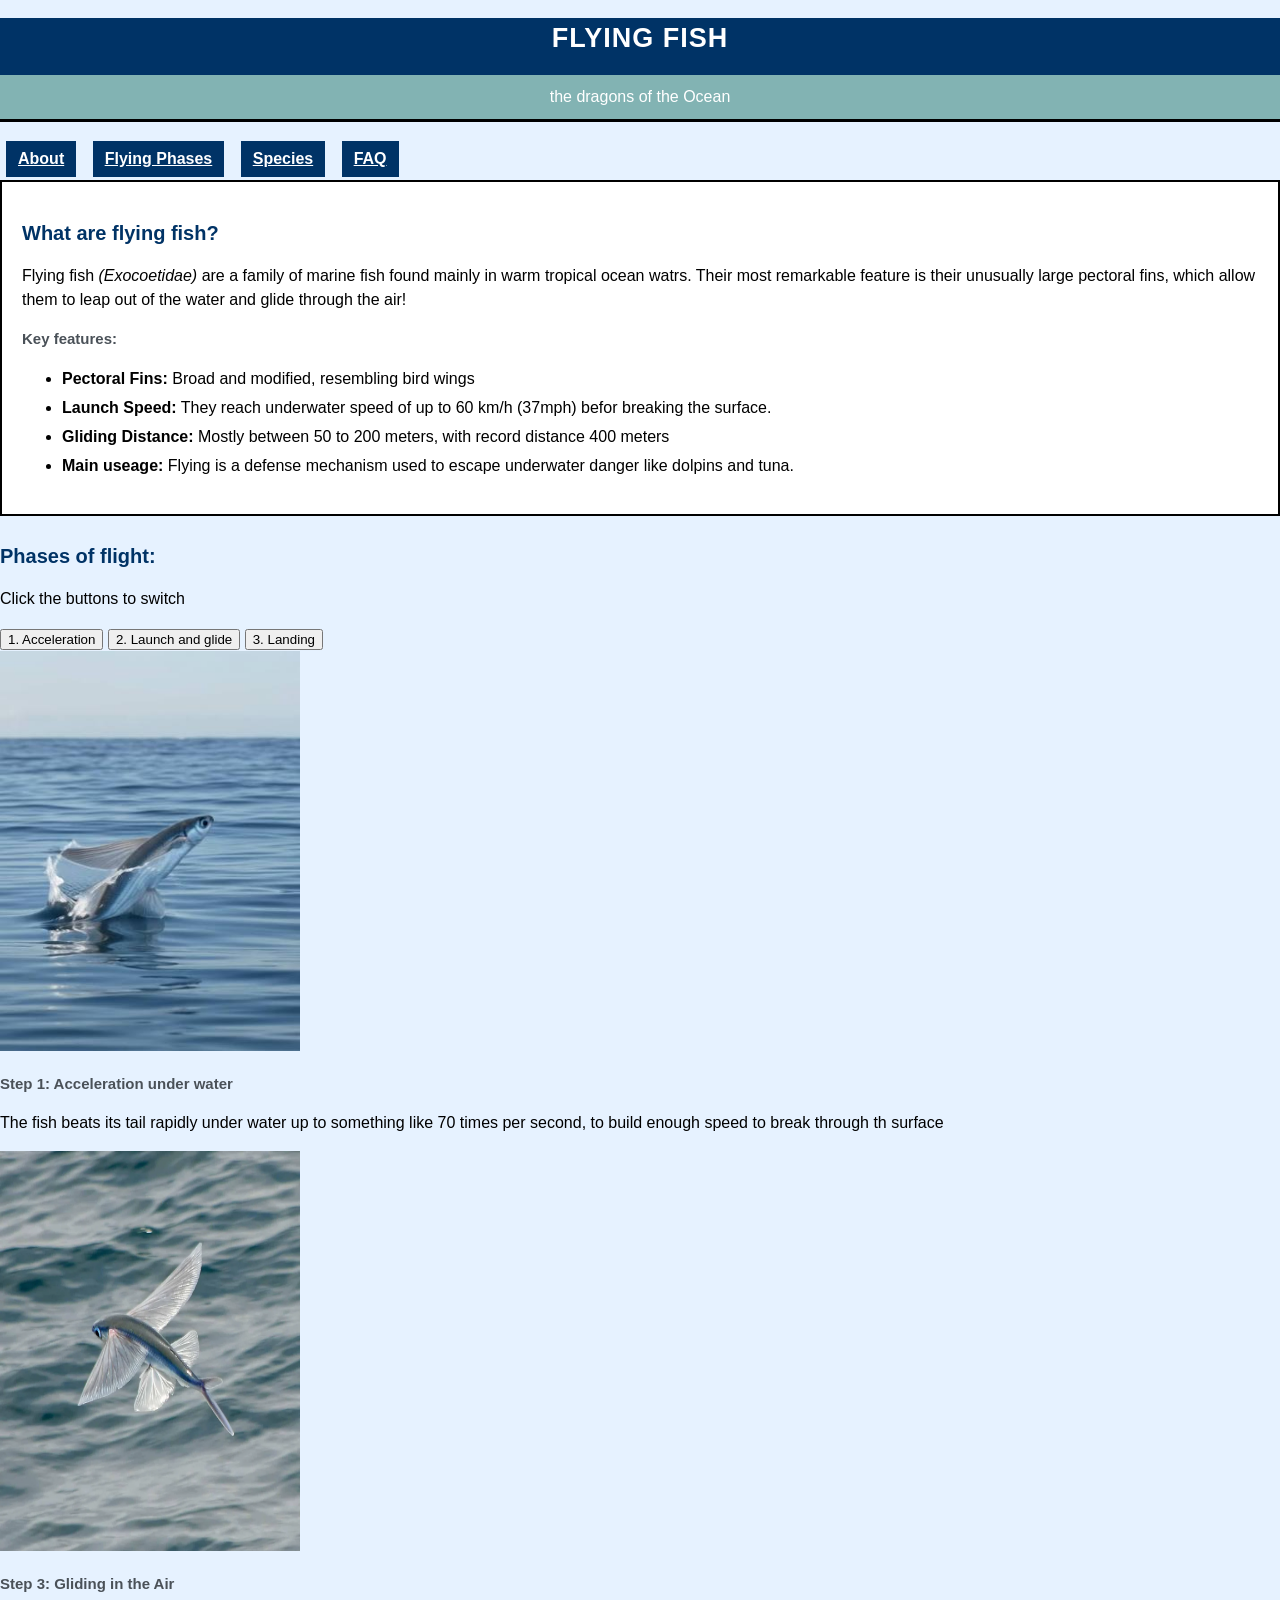
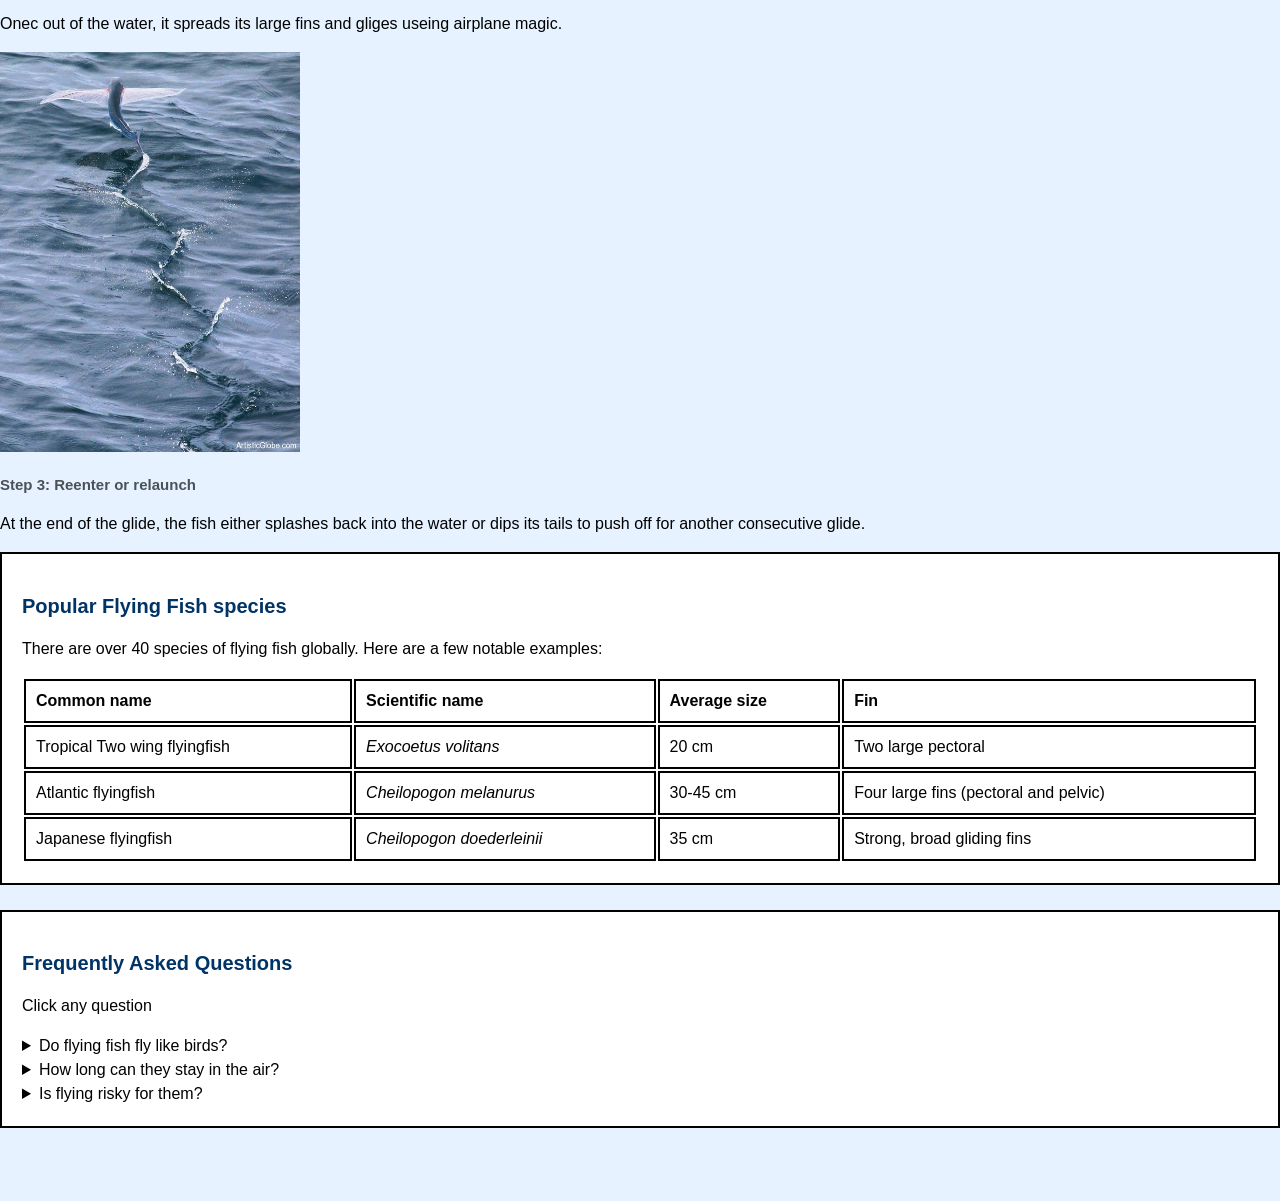
==== index.html @ e3d30a11 "js" ====
<!DOCTYPE html>
<html lang="en">
<head>
    <meta charset="UTF-8">
    <meta name="viewport" content="width=device-width, initial-scale=1.0">
    <title>Flying Fish</title>
    <link rel="stylesheet" href="style.css">
</head>
<body>
    <header>
        <h1>Flying Fish</h1>
        <p>the dragons of the Ocean</p>
    </header>

    <nav>
        <a href="#about">About</a>
        <a href="#phases">Flying Phases</a>
        <a href="#species">Species</a>
        <a href="#faq">FAQ</a>
    </nav>
    
    <section id="about">
        <h2>What are flying fish?</h2>
        <p>Flying fish <em>(Exocoetidae)</em> are a family of marine fish found mainly in warm tropical ocean watrs. Their most remarkable feature is their unusually large pectoral fins, which allow them to leap out of the water and glide through the air!</p>
        <h3>Key features:</h3>
        <ul>
            <li><strong>Pectoral Fins:</strong> Broad and modified, resembling bird wings</li>
            <li><strong>Launch Speed:</strong> They reach underwater speed of up to 60 km/h (37mph) befor breaking the surface.</li>
            <li><strong>Gliding Distance:</strong> Mostly between 50 to 200 meters, with record distance 400 meters</li>
            <li><strong>Main useage:</strong> Flying is a defense mechanism used to escape underwater danger like dolpins and tuna.</li>
        </ul>
    </section>

    <section">
        <h2>Phases of flight:</h2>
        <p>Click the buttons to switch</p>



        <div class="Phase-buttons">
            <button onclick="showPhase(1)">1. Acceleration</button>
            <button onclick="showPhase(2)">2. Launch and glide</button>
            <button onclick="showPhase(3)">3. Landing</button>
        </div>


        <div id="content1" class="phase-content" >
            <img src="imagesflyingfish.1.jpg" alt="speeding">
            <h3>Step 1: Acceleration under water</h3>
            <p>The fish beats its tail rapidly under water up to something like 70 times per second, to build enough speed to break through th surface</p>
        </div>

        <div id="content2" class="phase-content" >
            <img src="theflyingfish.2.webp" alt="launch">
            <h3>Step 3: Gliding in the Air</h3>
            <p>Onec out of the water, it  spreads its large fins and gliges useing airplane magic.</p>
        </div>

        <div id="content3" class="phase-content" >
            <img src="flyingfish.3.jpg" alt="landing">
            <h3>Step 3: Reenter or relaunch</h3>
            <p>At the end of the glide, the fish either splashes back into the water or dips its tails to push off for another consecutive glide.</p>
        </div>

    </section>

    <section id="species">
        <h2>Popular Flying Fish species</h2>
        <p>There are over 40 species of flying fish globally. Here are a few notable examples:</p>

        <table class="species-table">
            <thead>
                <tr>
                    <th>Common name</th>
                    <th>Scientific name</th>
                    <th>Average size</th>
                    <th>Fin</th>
                </tr>
            </thead>
            <tbody>
                <tr>
                    <td>Tropical Two wing flyingfish</td>
                    <td><em>Exocoetus volitans</em></td>
                    <td>20 cm</td>
                    <td>Two large pectoral</td>
                </tr>
                <tr>
                    <td>Atlantic flyingfish</td>
                    <td><em>Cheilopogon melanurus</em></td>
                    <td>30-45 cm</td>
                    <td>Four large fins (pectoral and pelvic)</td>
                </tr>
                <tr>
                    <td>Japanese flyingfish</td>
                    <td><em>Cheilopogon doederleinii</em></td>
                    <td>35 cm</td>
                    <td>Strong, broad gliding fins</td>
                </tr>
            </tbody>
        </table>
    </section>

    <section id="faq">
        <h2>Frequently Asked Questions</h2>
        <p>Click any question</p>

        <details>
            <summary>Do flying fish fly like birds?</summary>
            <p>No, they do not flap their fins like birds. Instead, tehy glide similary to sailplanes or gliders, using wind.</p>
        </details>
        <details>
            <summary>How long can they stay in the air?</summary>
            <p>Most glides last arond 10 to 20 seconds, but the longest documented glige recorded lasted over 45 seconds!</p>
        </details>
        <details>
            <summary>Is flying risky for them?</summary>
            <p>While glideing helps them escape dangerus fish below, they can become food to seabirds from above.</p>
        </details>

        
    </section>
    <br>
    <br>



    
</body>
</html>
---- style.css ----
body {
    font-family: Arial, sans-serif;
    margin: 0;
    background-color: #e6f2ff;
    color: #000000;
    line-height: 1.5;

}

header {
    background-color: #003366;
    color: white;
    text-align: center;
    padding: 4px solid #000;

}

header h1 {
    font-size: 27px;
    margin-bottom: 5px;
    text-transform: uppercase;
    letter-spacing: 1px;
}

header p {
    background-color: rgb(130, 179, 179);
    text-align: center;
    padding: 10px;
    border-bottom: 3px solid #000;
    position: sticky;
    top: 0;
    z-index: 100;

}

nav a {
    color: #fff;
    padding: 6px 12px;
    margin: 3px 6px;
    font-weight: bold;
    display: inline-block;
    background-color: #003366;

}

nav a:hover{
    background-color: white;
    color: #003366;
}

main {
    max-width: 780px;
    margin: 24px auto;
    padding: 0 15px;
}

section {
    background-color: #fff;
    border: 2px solid #000;
    margin-bottom: 25px;
    padding: 20px;
}



img {
    width: 300px;
    height: 400px;
}

h2 {
    color: #003366;
    border-bottom: 6px;
    margin-bottom: 15px;
    font-size: 20px;

}
h3 {
    color: #4a5158;
    margin: 15px 0 8px 0;
    font-size: 15px;
}

li {
    margin-bottom: 5px;

}


.species-table  {
    width: 100%;
    margin-top: 10px;

}

.species-table th, .species-table td {
    border: 2px solid #000;
    padding: 8px 10px;
    text-align: left;
}


.P
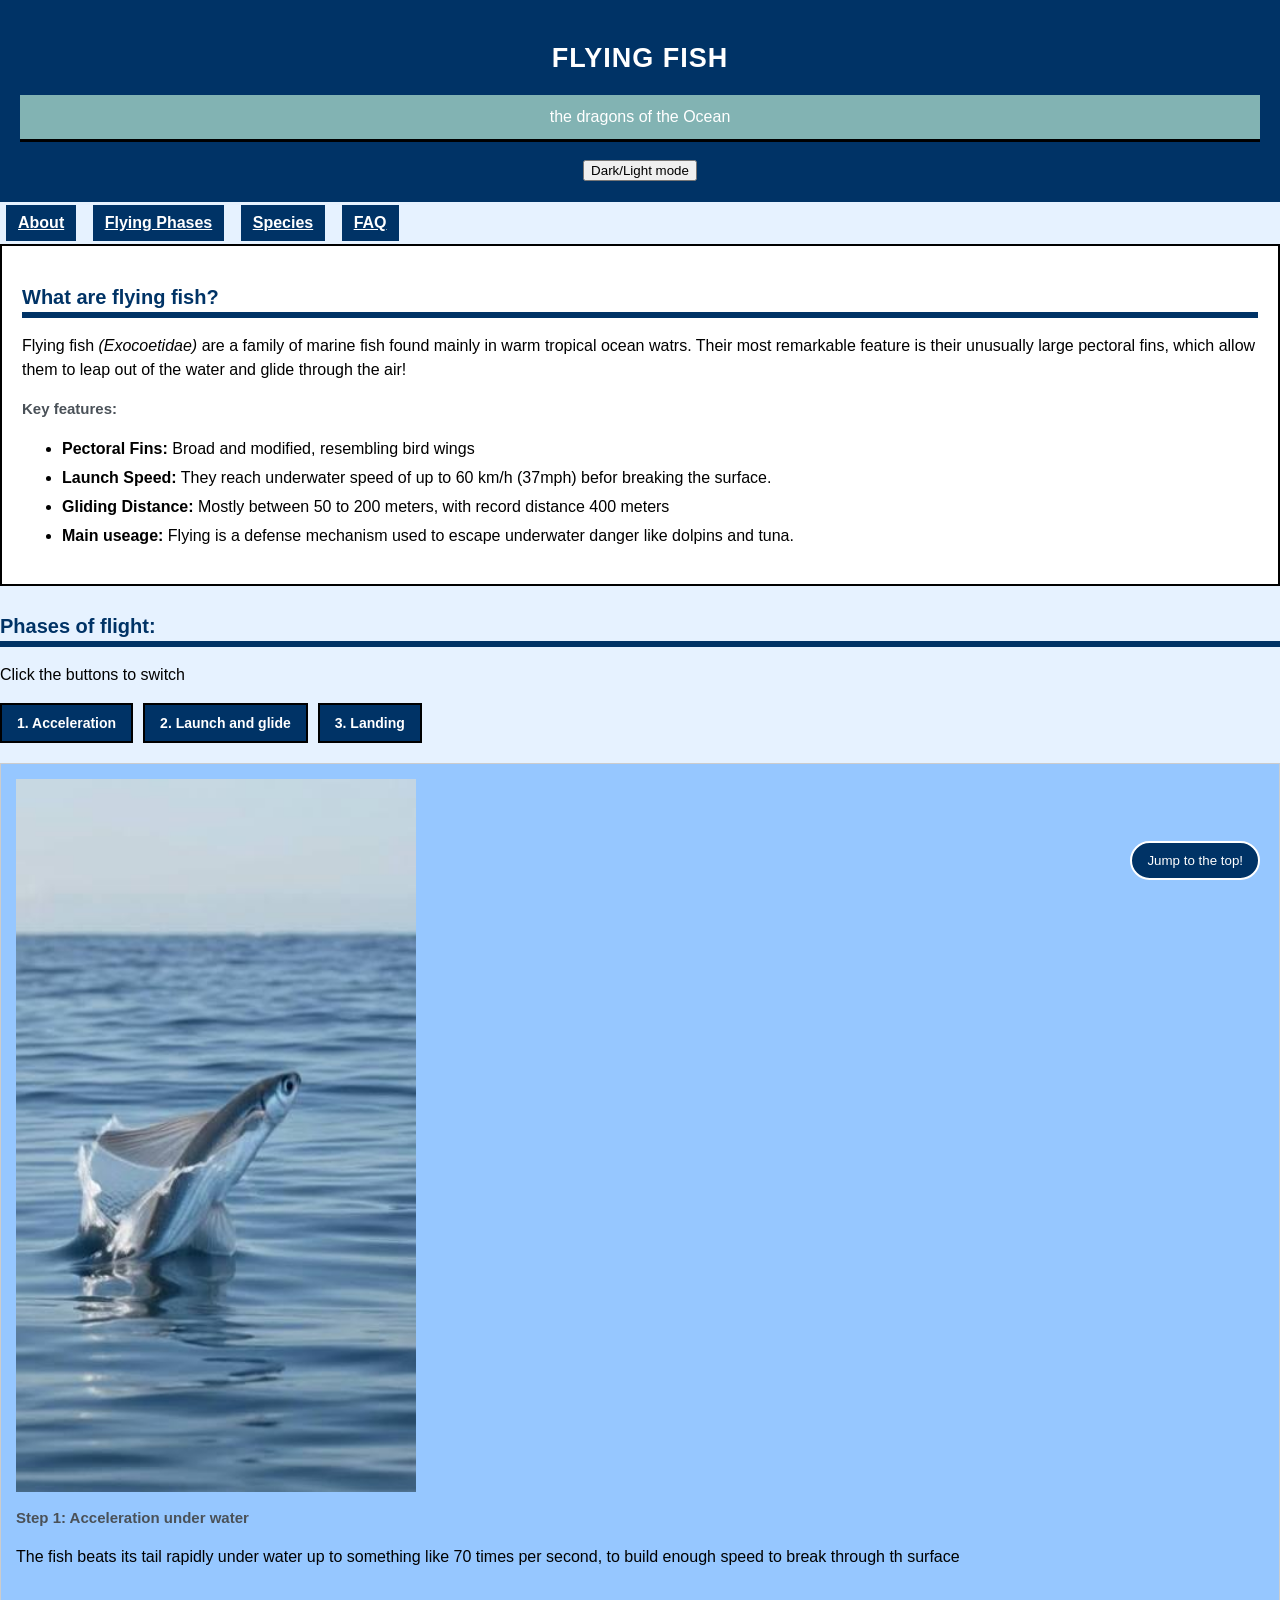
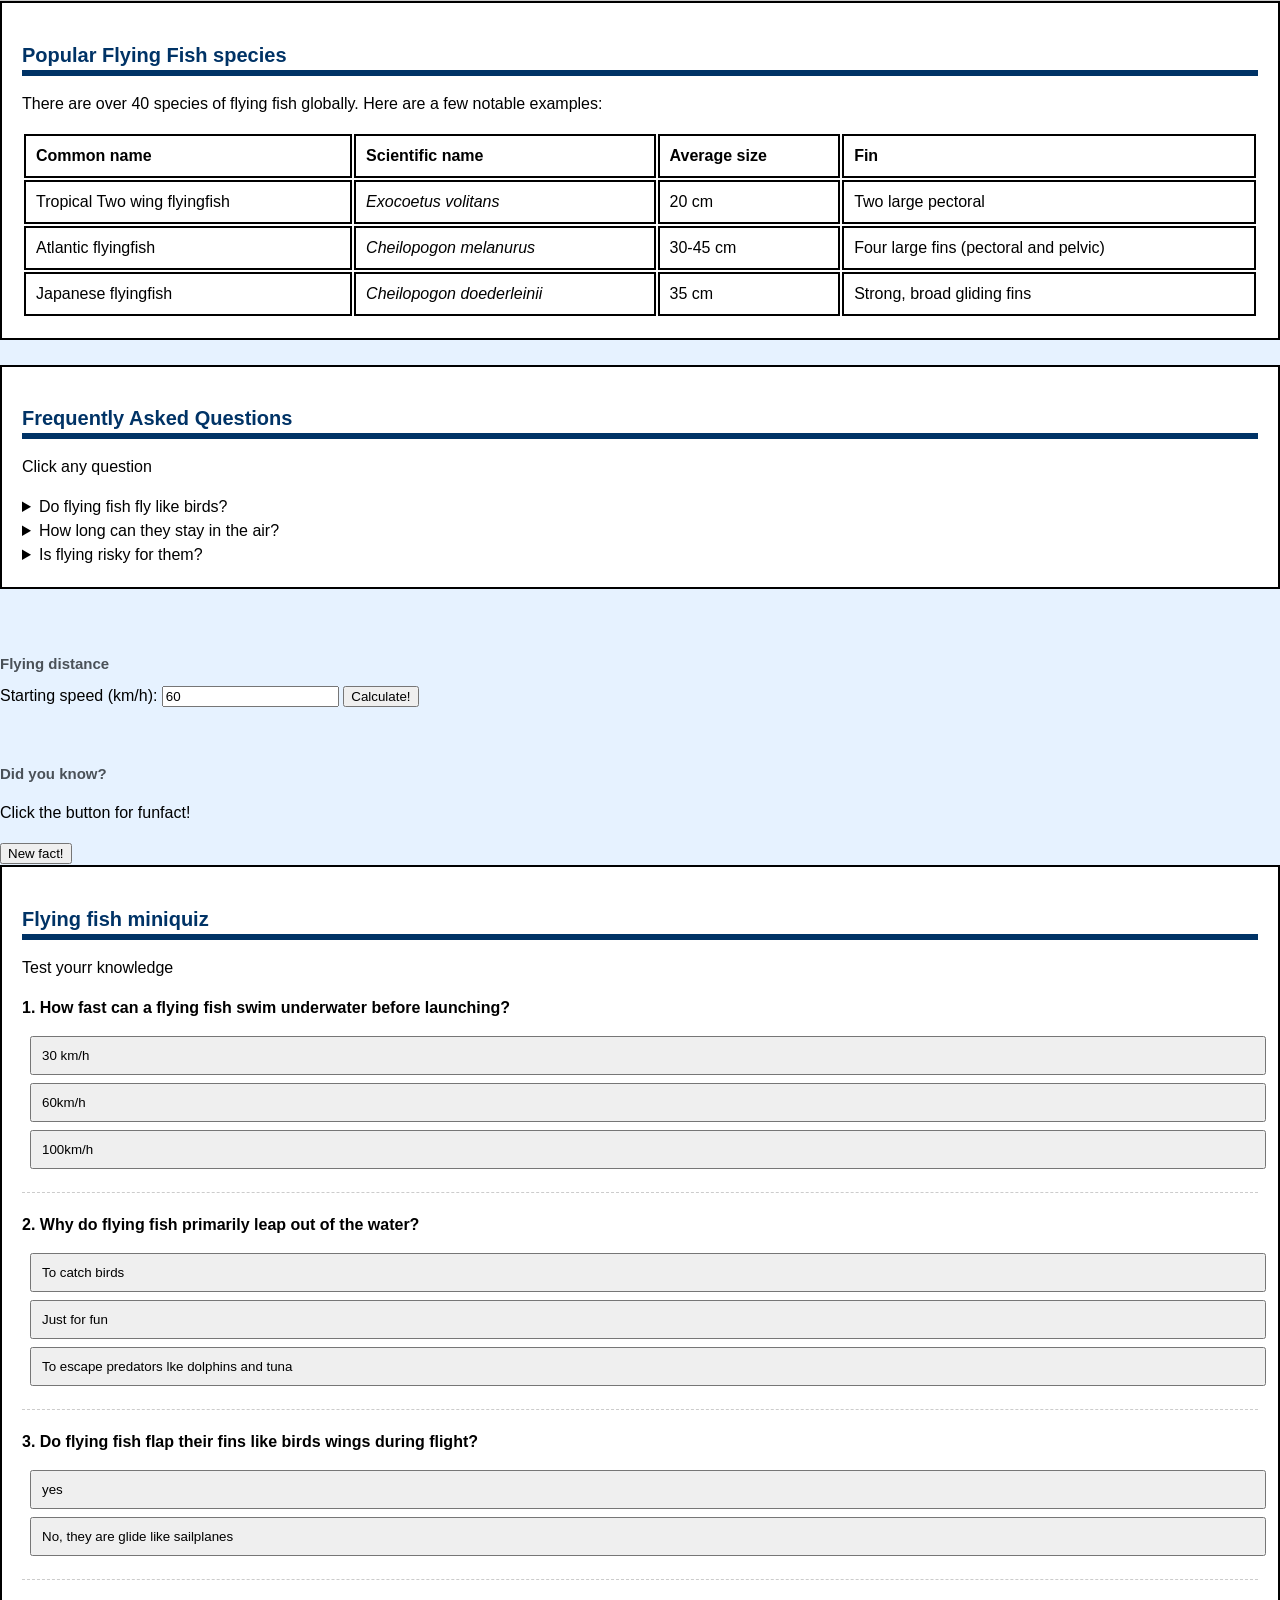
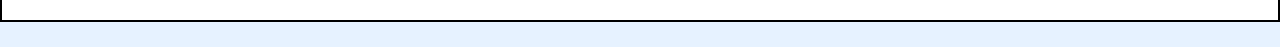
==== commit b5d59f36: "tryin to make the quiz working" ====
--- a/index.html
+++ b/index.html
@@ -10,6 +10,8 @@
     <header>
         <h1>Flying Fish</h1>
         <p>the dragons of the Ocean</p>
+
+        <button id="theme-toggle" onclick="toggleTheme()">Dark/Light mode</button>
     </header>
 
     <nav>
@@ -52,7 +54,7 @@
 
         <div id="content2" class="phase-content" >
             <img src="theflyingfish.2.webp" alt="launch">
-            <h3>Step 3: Gliding in the Air</h3>
+            <h3>Step 2: Gliding in the Air</h3>
             <p>Onec out of the water, it  spreads its large fins and gliges useing airplane magic.</p>
         </div>
 
@@ -120,10 +122,64 @@
         
     </section>
     <br>
-    <br>
+
+    <div class="calculator">
+        <h3>Flying distance</h3>
+        <label>Starting speed (km/h): </label>
+        <input type="number" id="speedInput" value="60">
+        <button onclick="calculateGlide()">Calculate!</button>
+        <p id="calcResult"></p>
+    </div>
 
 
 
+    <br>
+
+    <div class="fact-box">
+        <h3>Did you know?</h3>
+
+        <p id="factDisplay">Click the button for funfact!</p>
+        <button onclick="getRandomFact()">New fact!</button>
+
+    </div>
+
+
+
+    <section id="quiz">
+        <h2>Flying fish miniquiz</h2>
+        <p>Test yourr knowledge</p>
+        
+        <div id="quiz-container">
+            <div class="question-block">
+                <p><strong>1. How fast can a flying fish swim underwater before launching?</strong></p>
+                <button class="quiz-btn"  onclick="checkAnswer(this, false)">30 km/h</button>
+                <button class="quiz-btn" onclick="checkAnswer(this, true)">60km/h</button>
+                <button class="quiz-btn" onclick="checkAnswer(this, false)">100km/h</button>
+            </div>
+
+            <div class="question-block">
+                <p><strong>2. Why do flying fish primarily leap out of the water?</strong></p>
+                <button class="quiz-btn" onclick="checkAnswer(this, false)">To catch birds</button>
+                <button class="quiz-btn" onclick="checkAnswer(this, false)">Just for fun</button>
+                <button class="quiz-btn" onclick="checkAnswer(this, true)">To escape predators lke dolphins and tuna</button>
+            </div>
+
+            <div class="question-block">
+                <p><strong>3. Do flying fish flap their fins like birds wings during flight?</strong></p>
+                <button class="quiz-btn" onclick="checkAnswer(this, false)">yes</button>
+                <button class="quiz-btn" onclick="checkAnswer(this, true)">No, they are glide like sailplanes</button>
+            </div>
+        </div>
+
+        <div id="quiz-score" style="margin-top: 15px; font-weight: bold;"></div>
+        <button id="resetQuizBtn" onclick="resetQuiz()" style="display: none; margin-top: 10px;">Reset</button>
+
+    </section>
+
+
+    <button id="topBtn" onclick="scrollToTop">Jump to the top!</button>
+
+    <script src="script.js"></script>
     
 </body>
 </html>
--- a/style.css
+++ b/style.css
@@ -11,8 +11,7 @@
     background-color: #003366;
     color: white;
     text-align: center;
-    padding: 4px solid #000;
-
+    padding: 20px
 }
 
 header h1 {
@@ -64,13 +63,13 @@
 
 
 img {
-    width: 300px;
-    height: 400px;
+    width: 400px;
+    height: auto;
 }
 
 h2 {
     color: #003366;
-    border-bottom: 6px;
+    border-bottom: 6px solid #003366;
     margin-bottom: 15px;
     font-size: 20px;
 
@@ -100,7 +99,75 @@
 }
 
 
-.P
+.Phase-buttons {
+    margin-bottom: 20px;
+    display: flex;
+    gap: 10px;
+    flex-wrap: wrap;
+}
+
+.Phase-buttons button {
+    background-color: #003366;
+    color: #fff;
+    border: 2px solid #000;
+    padding: 10px 15px;
+    font-size: 14px;
+    font-weight: bold;
+    cursor: pointer;
+    transition: background-color 0.2s ease;
+}
+
+.phase-content {
+    border: 1px solid #ccc;
+    padding: 15px;
+    background-color: #96c7ff;
+}
+
+.phase-content img {
+    width: 100%;
+    max-width: 400px;
+    height: auto;
+    display: block;
+    margin-bottom: 15px;
+}
+
+body.dark-mode {
+    background-color: #1a237e;
+    color: #fff;
+}
+body.dark-mode section {
+    background-color: #0d1b2a;
+    color: #fff;
+    border-color: #48cae4;
+}
 
 
 
+#topBtn {
+    position: fixed;
+    bottom: 20px;
+    right: 20px;
+    padding: 10px 15px;
+    background-color: #003366;
+    color: white;
+    border: 2px solid white;
+    cursor: pointer;
+    border-radius: 50px;
+}
+
+
+
+
+.question-block {
+    margin-bottom: 20px;
+    padding-bottom: 15px;
+    border-bottom: 1px dashed #ccc;
+}
+
+.quiz-btn {
+    display: block;
+    width: 100%;
+    margin: 8px;
+    padding: 10px;
+    text-align: left;
+}
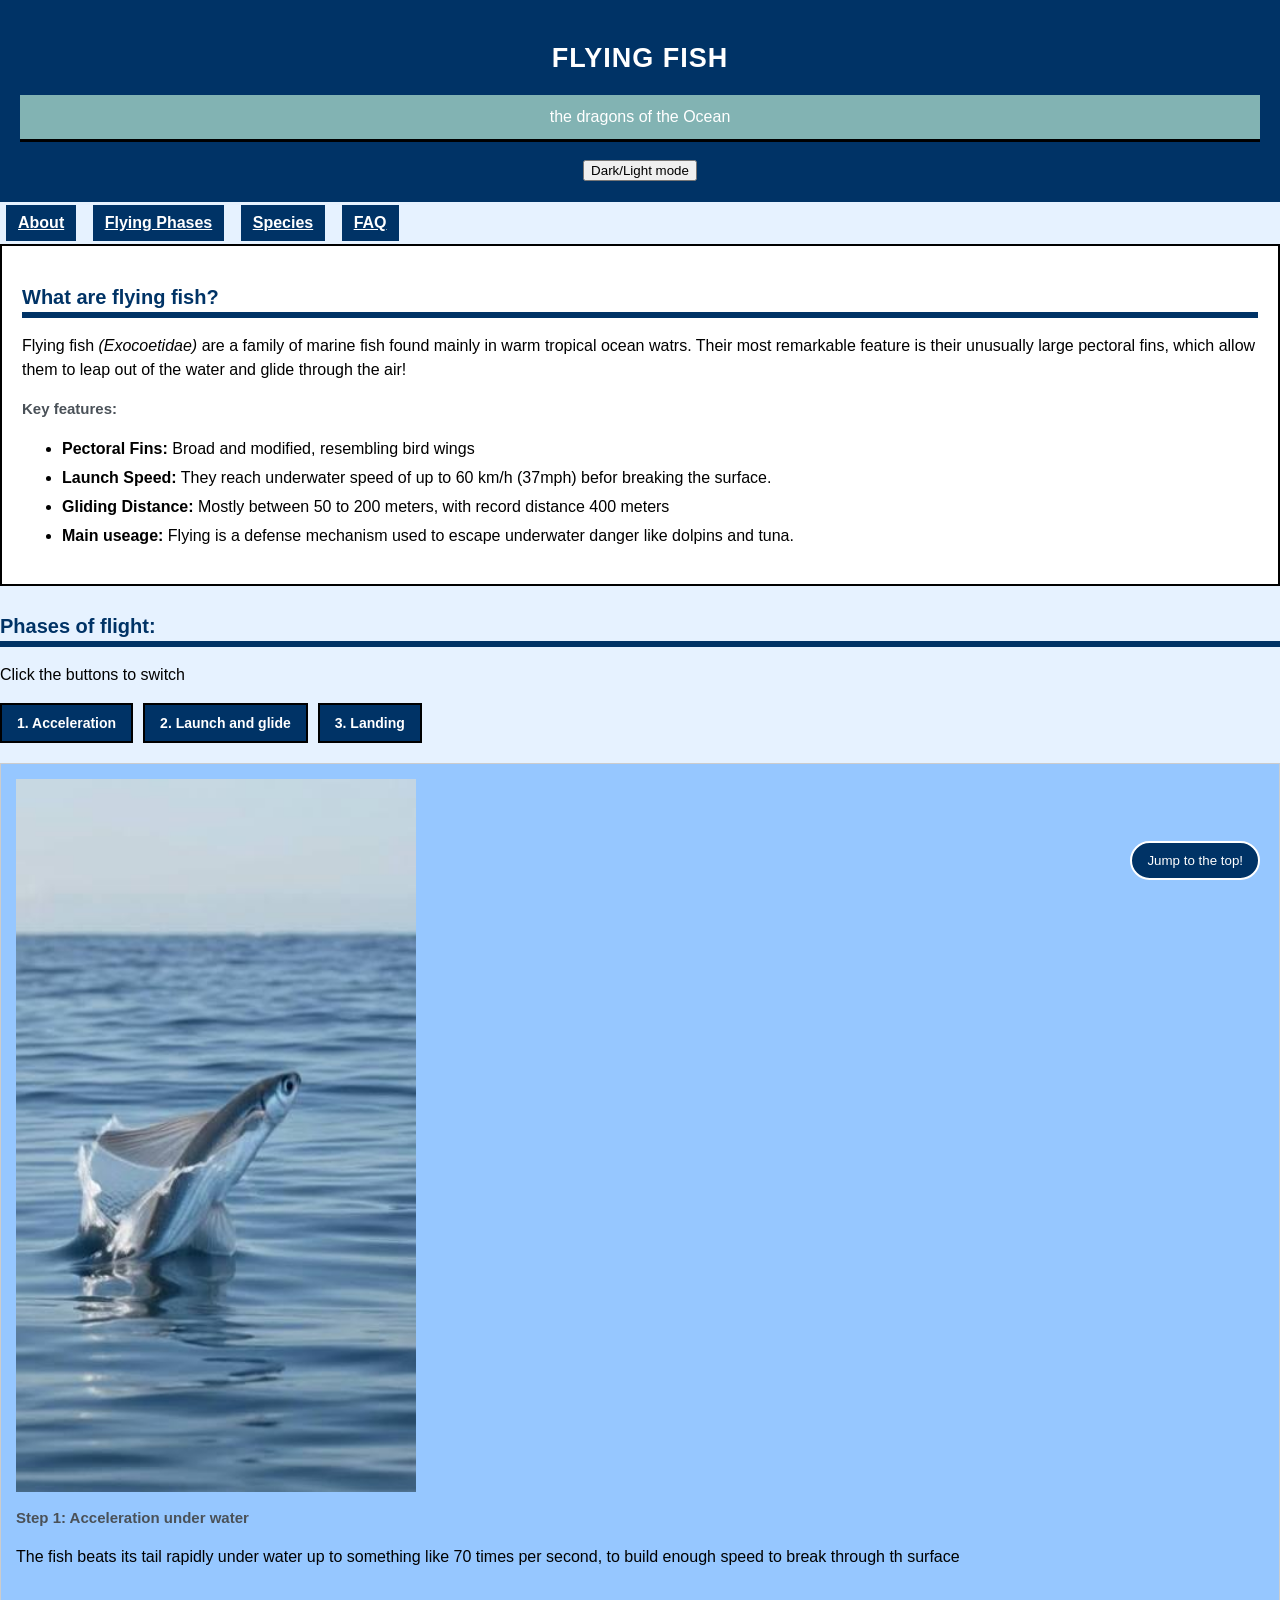
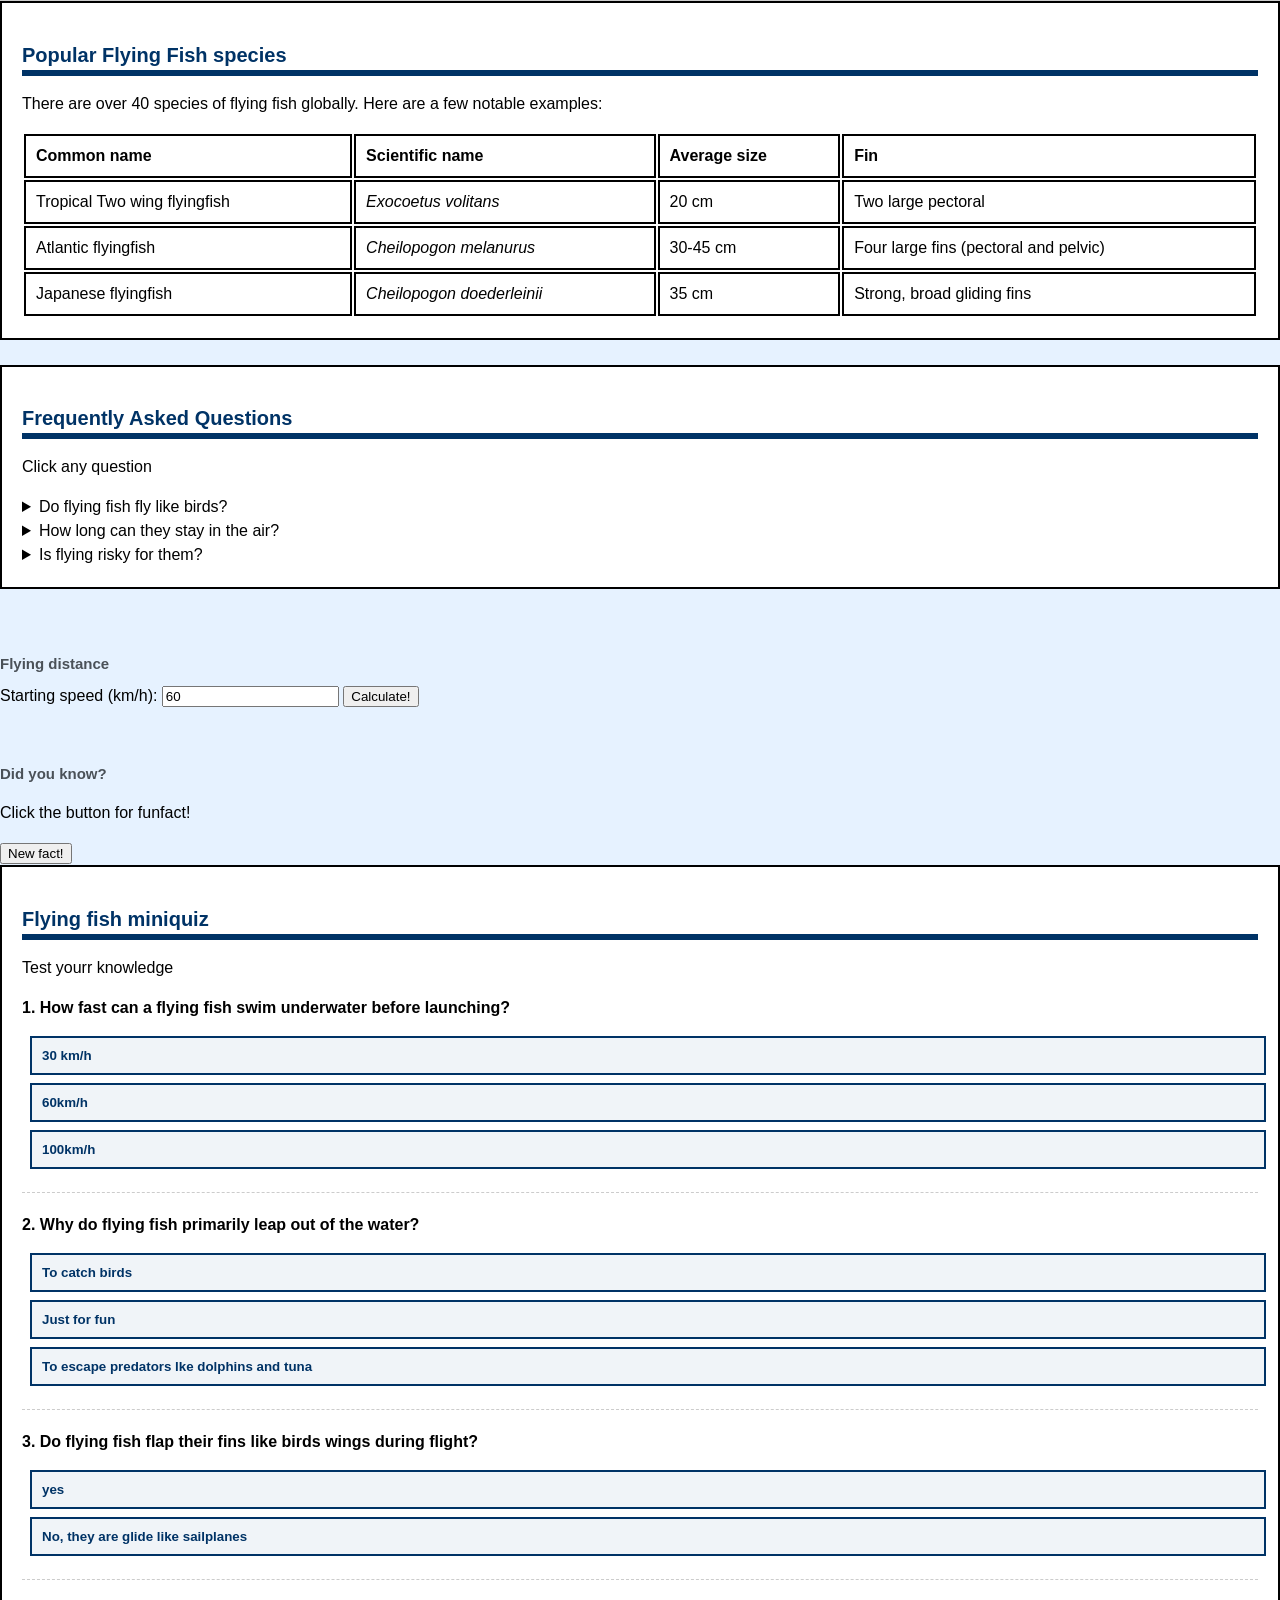
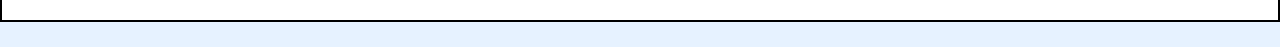
==== commit 492313a8: "i am making a website about the fastes bird" ====
--- a/index.html
+++ b/index.html
@@ -180,6 +180,9 @@
     <button id="topBtn" onclick="scrollToTop">Jump to the top!</button>
 
     <script src="script.js"></script>
+
+
+    
     
 </body>
 </html>
--- a/style.css
+++ b/style.css
@@ -170,4 +170,26 @@
     margin: 8px;
     padding: 10px;
     text-align: left;
-}+    background-color: #f0f4f8;
+    border: 2px solid #003366;
+    color: #003366;
+    font-weight: bold;
+
+}
+
+.quiz-btn.correct {
+    background-color: #28a745;
+    color: white;
+    border-color: #1e7e34;
+
+}
+
+.quiz-btn.incorrect {
+    background-color: #f01111;
+    color: white;
+    border-color: #860c0c;
+    
+}
+
+
+
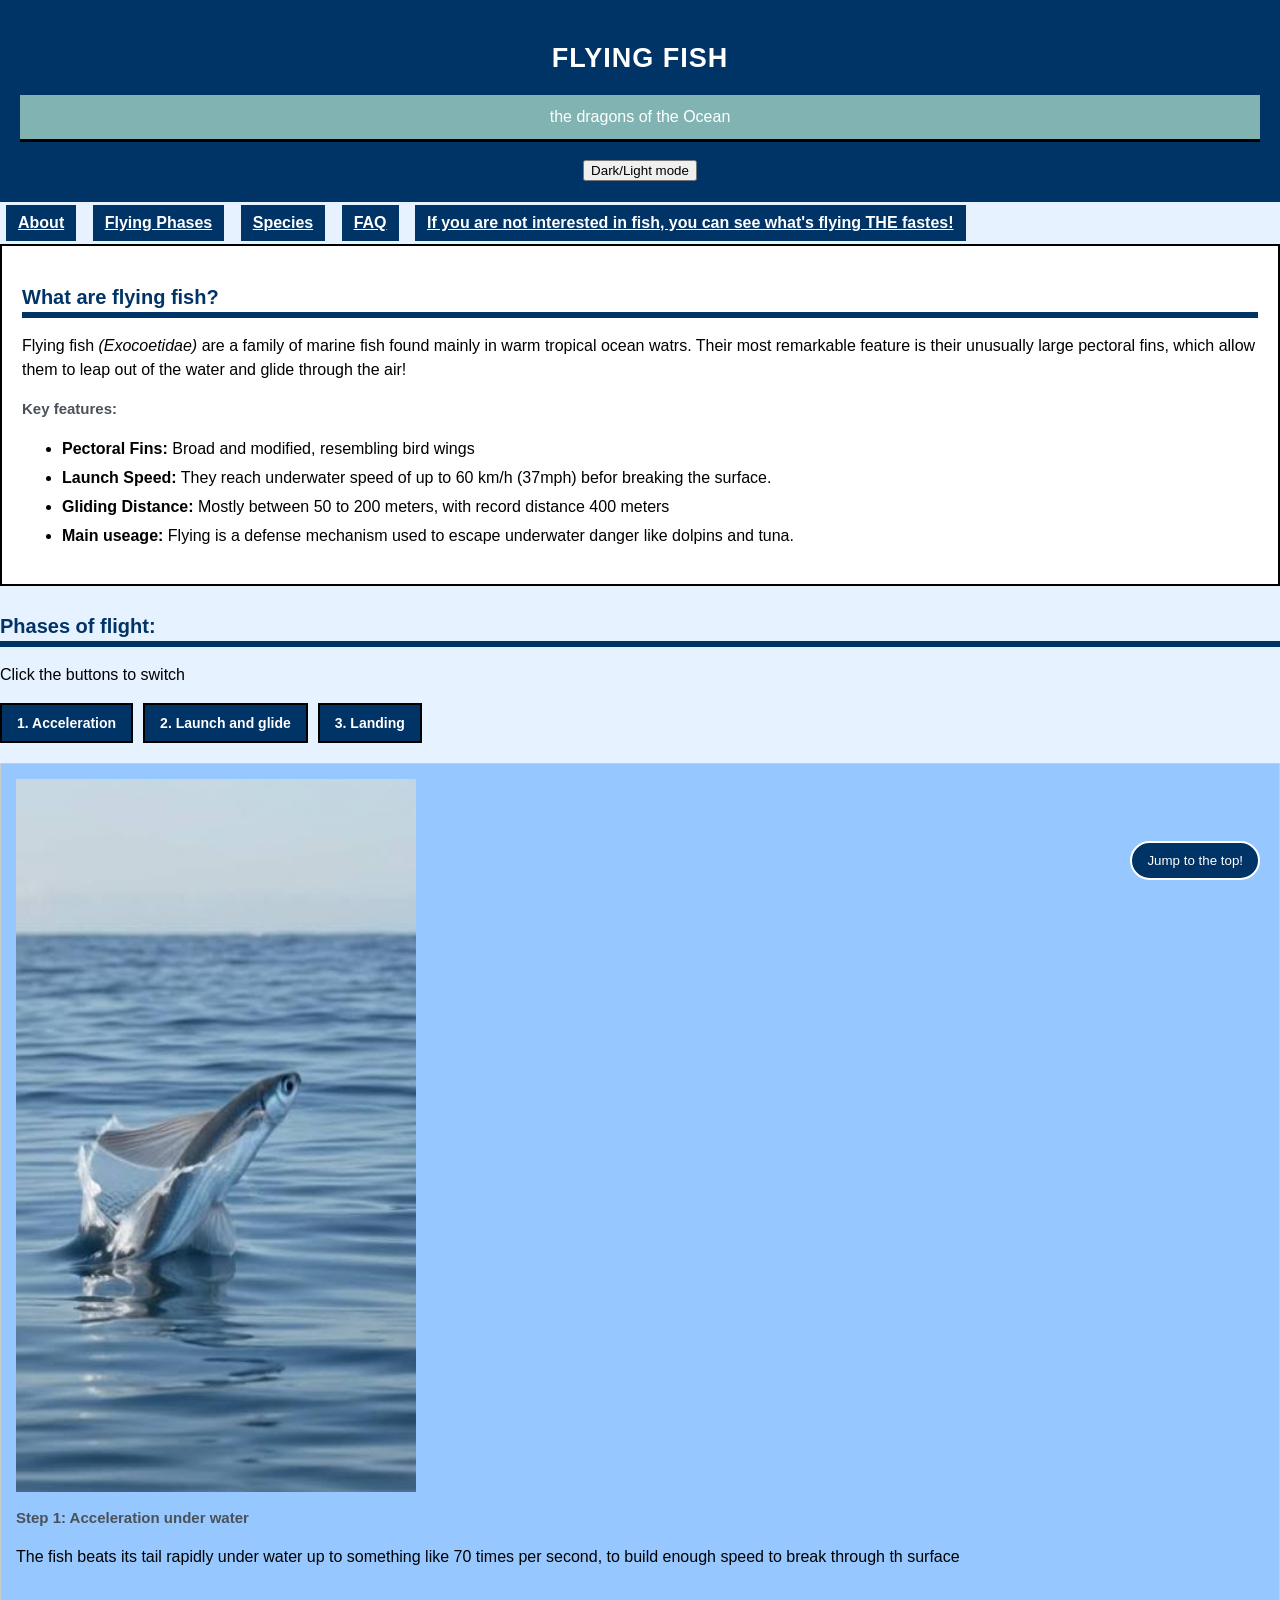
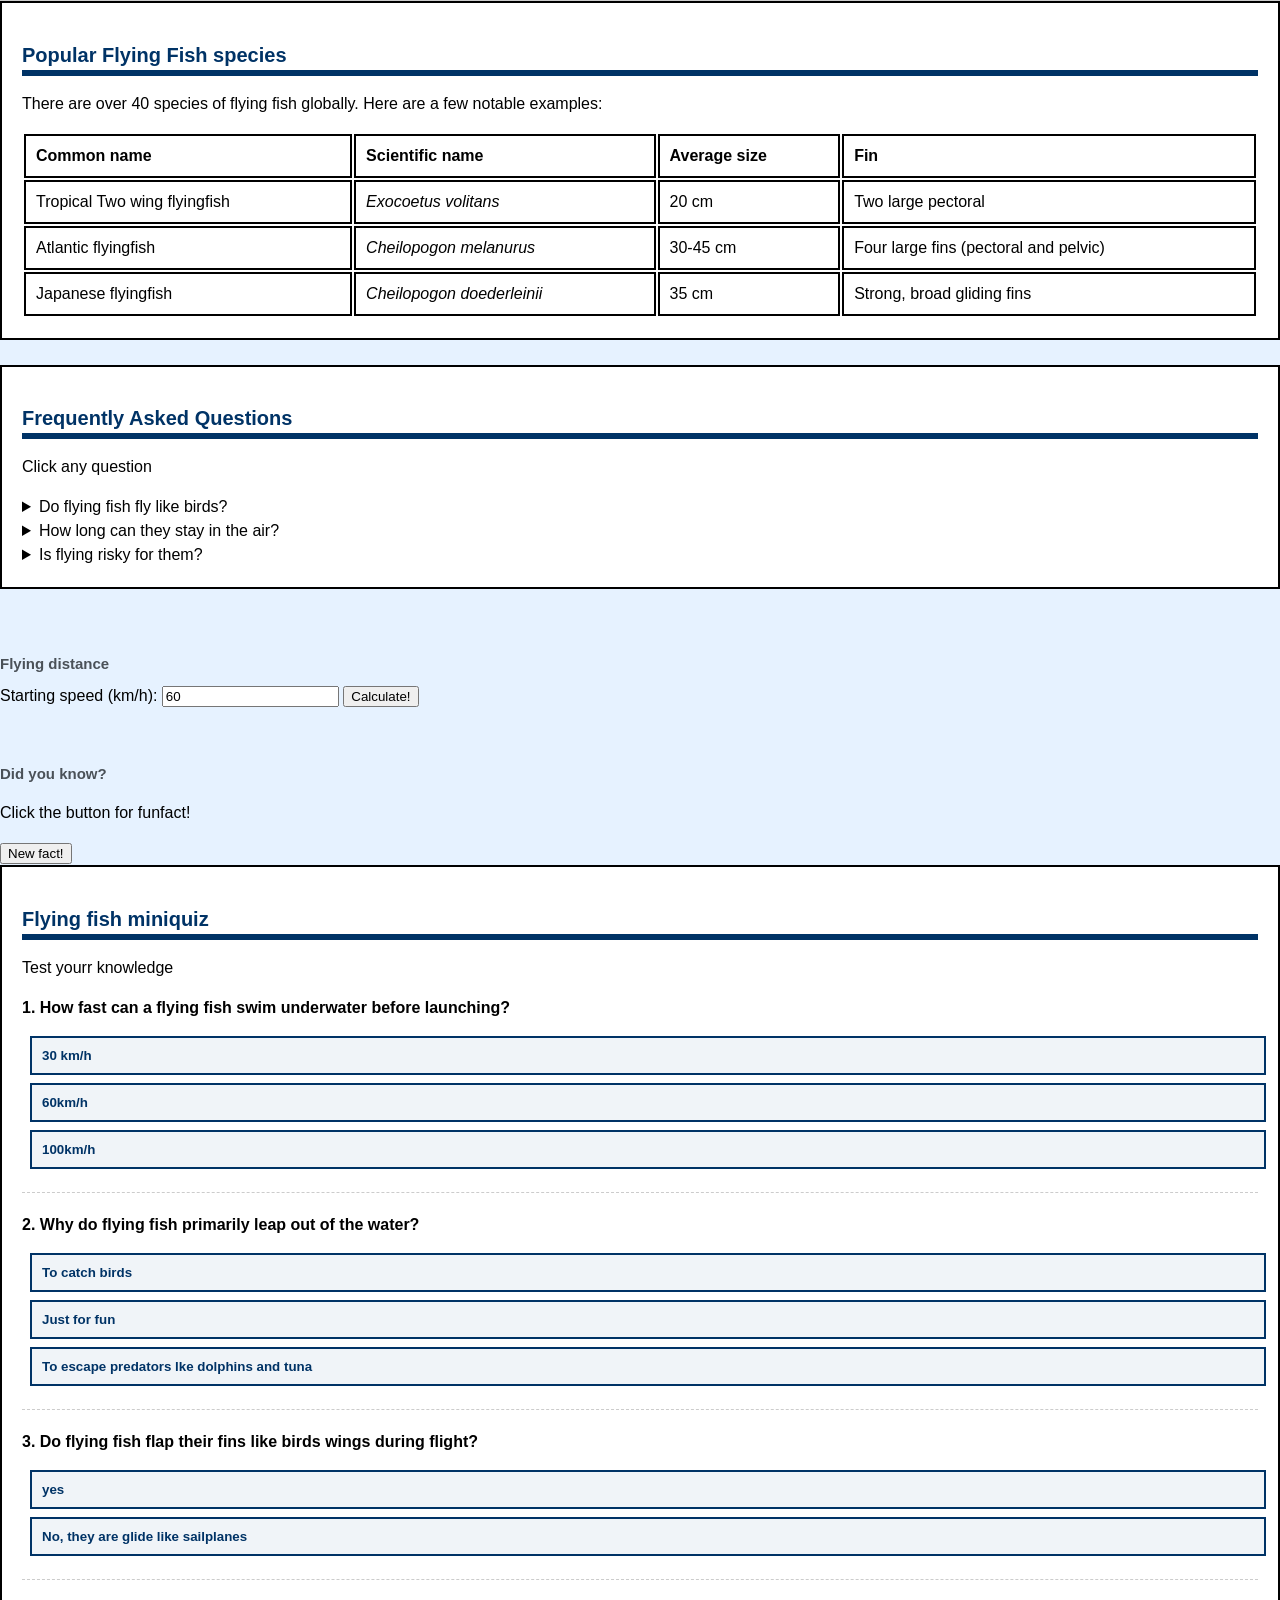
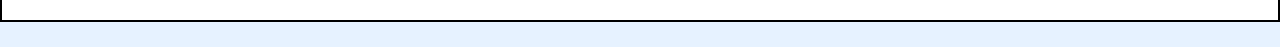
==== commit f29b6f4b: "random facts for the falcon website" ====
--- a/index.html
+++ b/index.html
@@ -19,6 +19,7 @@
         <a href="#phases">Flying Phases</a>
         <a href="#species">Species</a>
         <a href="#faq">FAQ</a>
+        <a href="index_2.html">If you are not interested in fish, you can see what's flying THE fastes!</a>
     </nav>
     
     <section id="about">
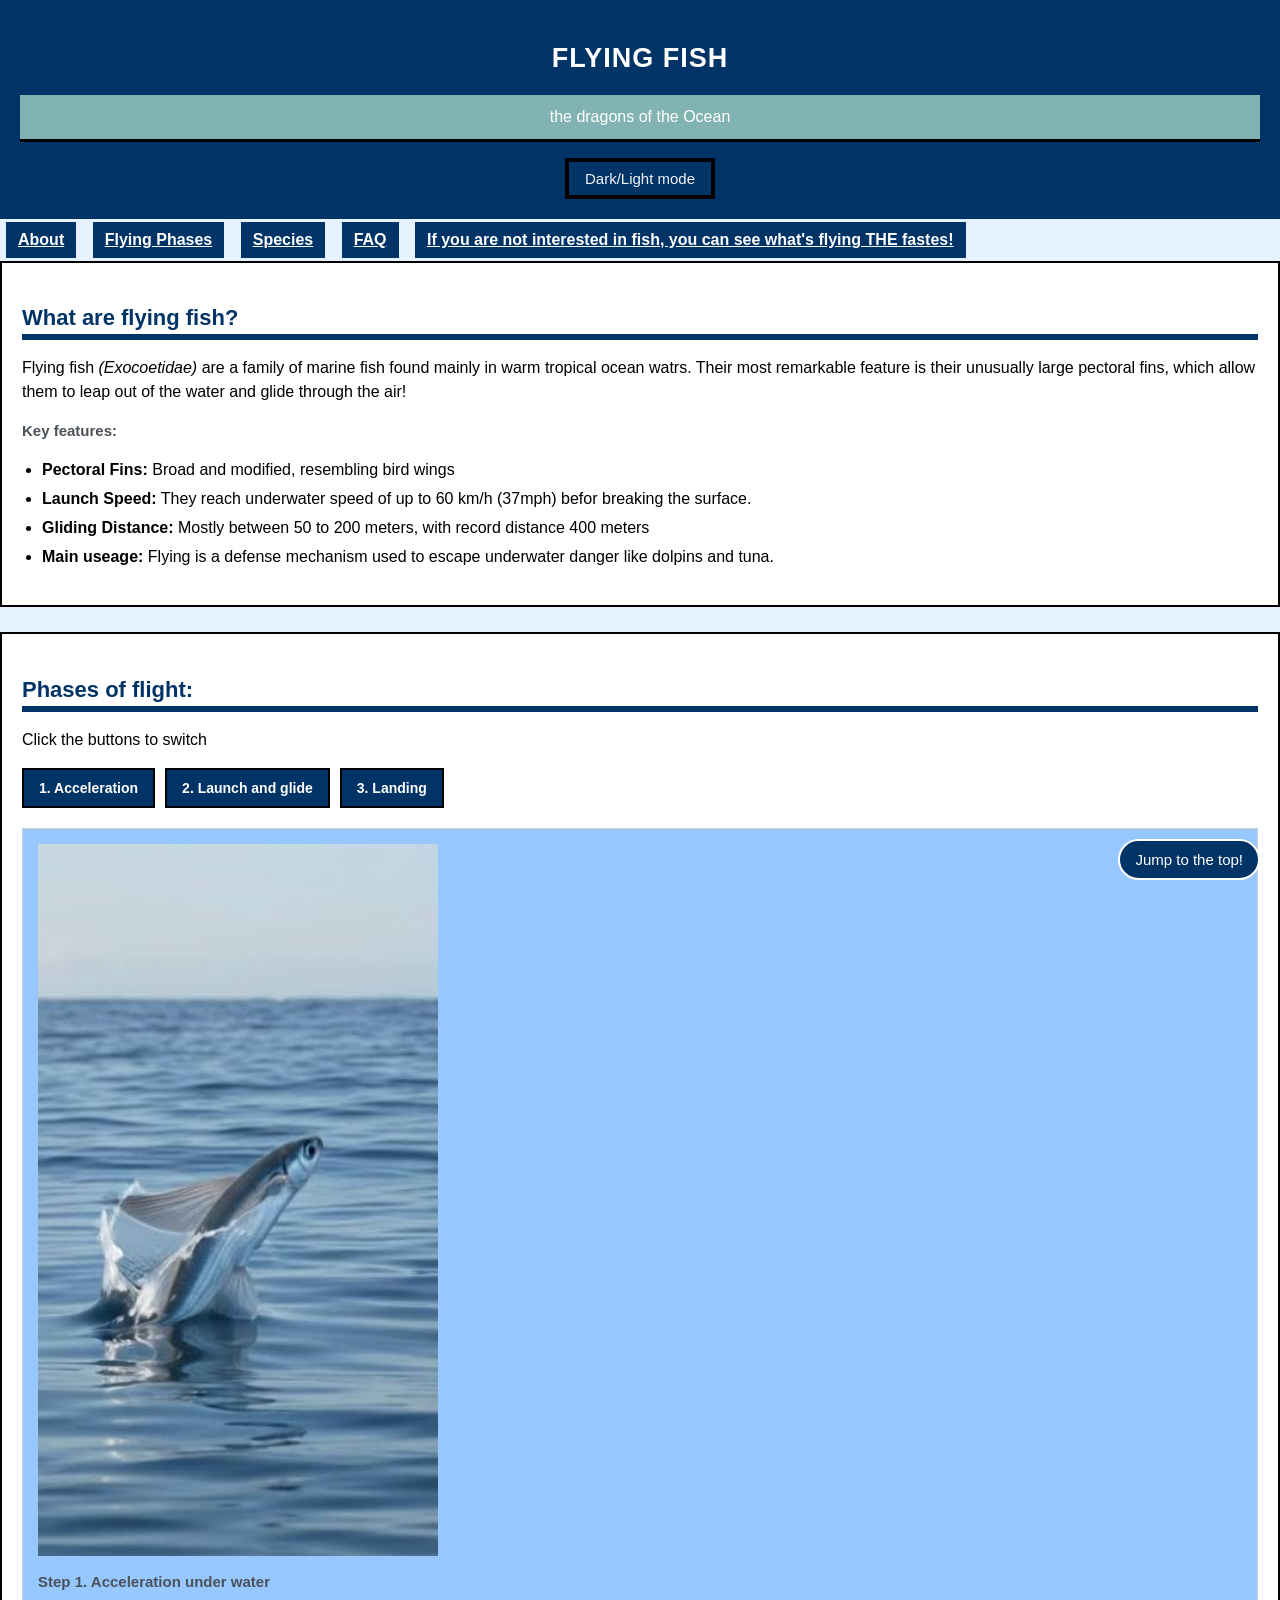
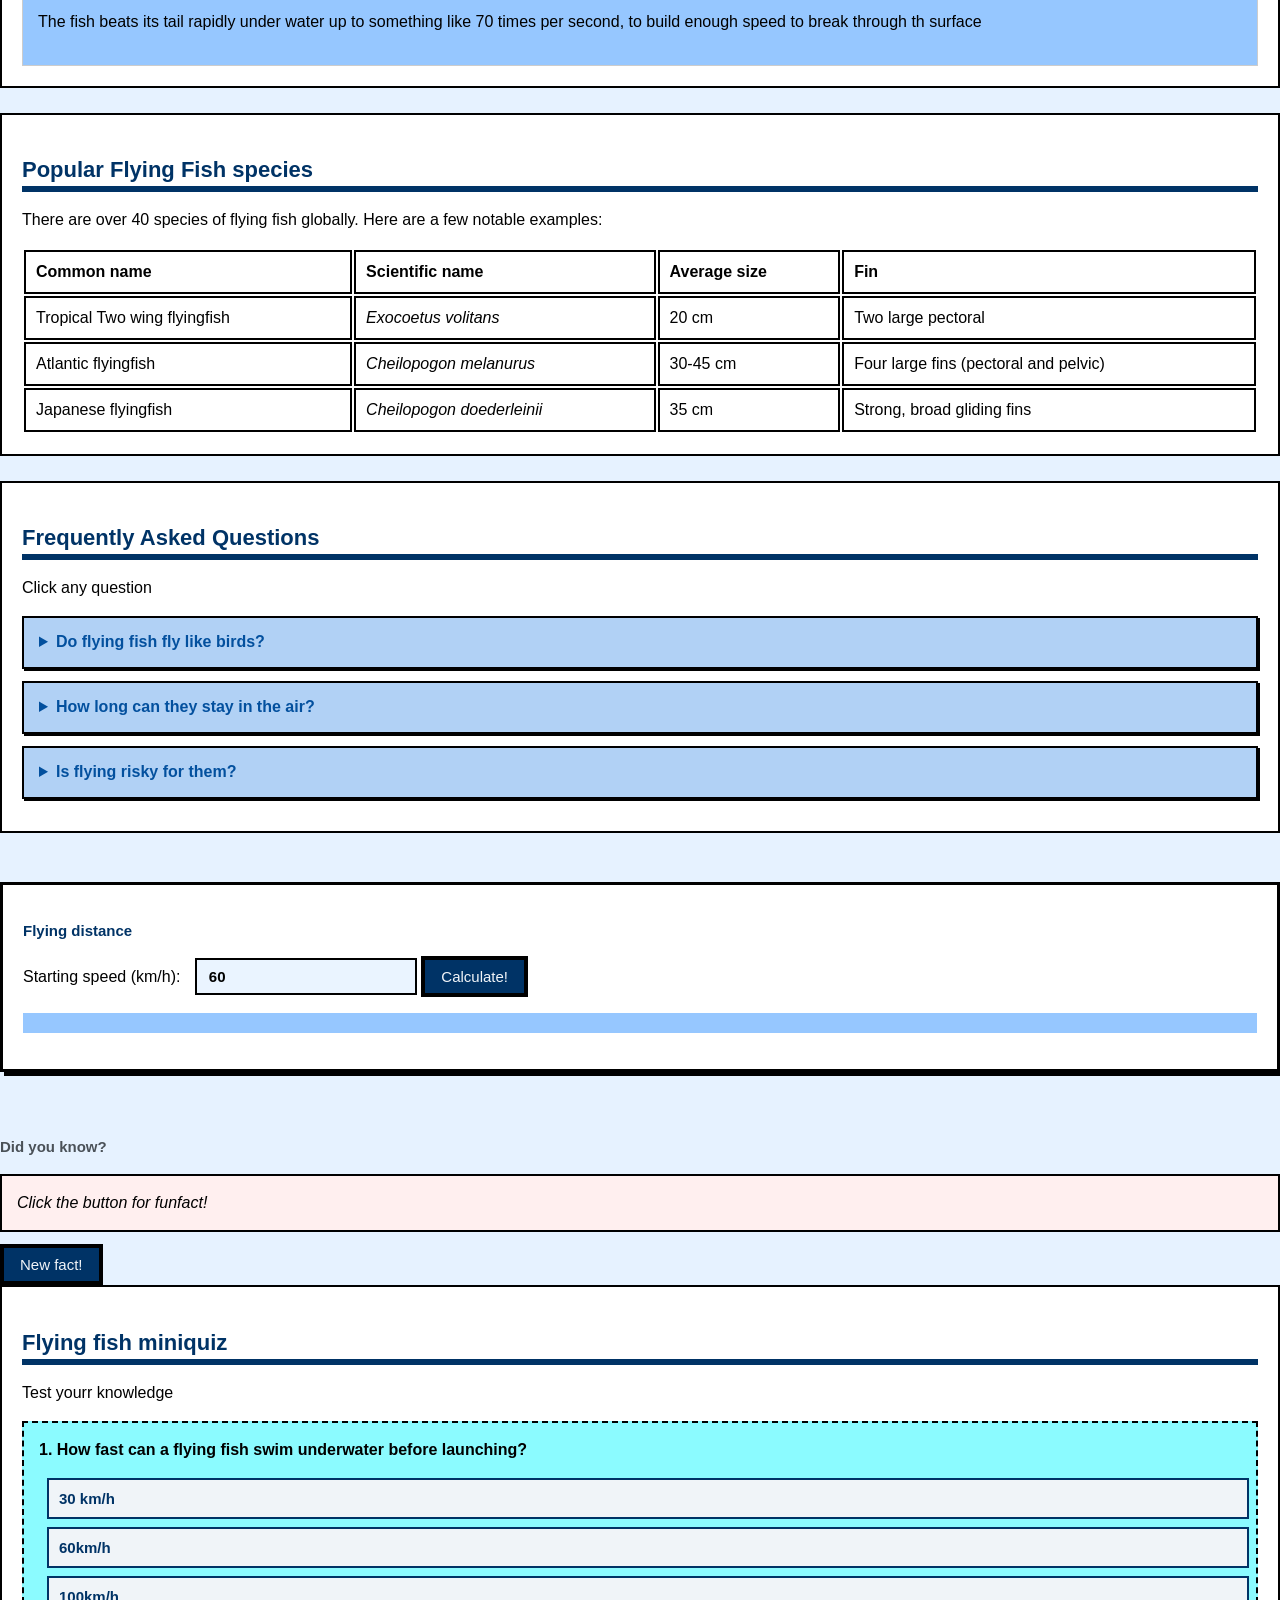
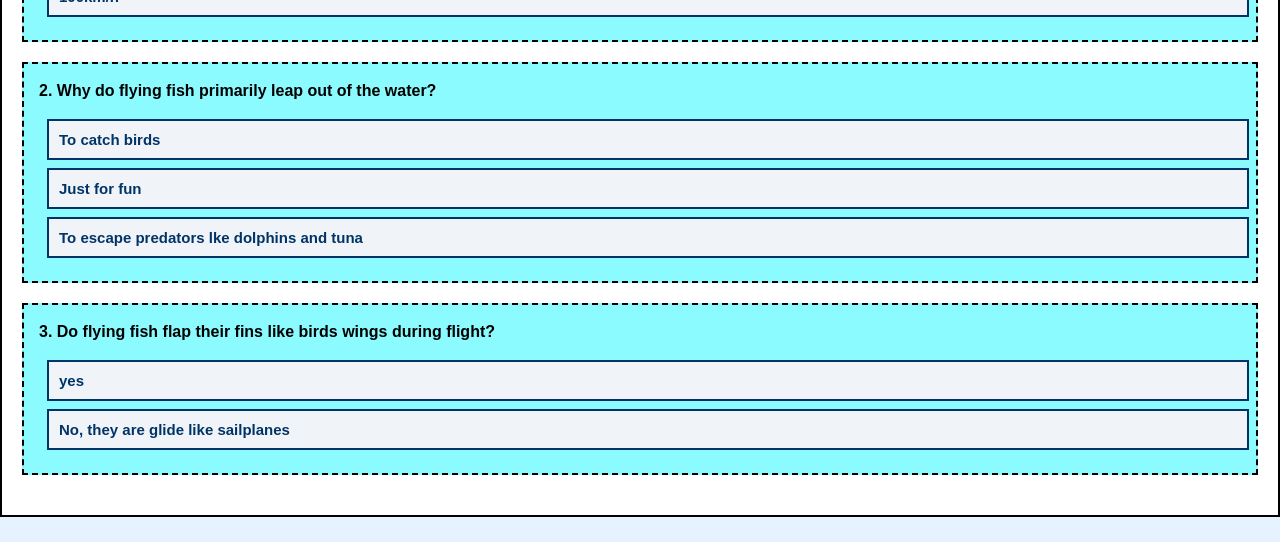
==== commit c5b0d27d: "i add more css to the flying fish website" ====
--- a/index.html
+++ b/index.html
@@ -34,7 +34,7 @@
         </ul>
     </section>
 
-    <section">
+    <section>
         <h2>Phases of flight:</h2>
         <p>Click the buttons to switch</p>
 
@@ -49,7 +49,7 @@
 
         <div id="content1" class="phase-content" >
             <img src="imagesflyingfish.1.jpg" alt="speeding">
-            <h3>Step 1: Acceleration under water</h3>
+            <h3>Step 1. Acceleration under water</h3>
             <p>The fish beats its tail rapidly under water up to something like 70 times per second, to build enough speed to break through th surface</p>
         </div>
 
@@ -67,7 +67,7 @@
 
     </section>
 
-    <section id="species">
+    <section id="phases">
         <h2>Popular Flying Fish species</h2>
         <p>There are over 40 species of flying fish globally. Here are a few notable examples:</p>
 
@@ -178,7 +178,9 @@
     </section>
 
 
-    <button id="topBtn" onclick="scrollToTop">Jump to the top!</button>
+    <button id="topBtn" onclick="scrollToTop()">
+        Jump to the top!
+    </button>
 
     <script src="script.js"></script>
 
--- a/style.css
+++ b/style.css
@@ -11,7 +11,7 @@
     background-color: #003366;
     color: white;
     text-align: center;
-    padding: 20px
+    padding: 20px;
 }
 
 header h1 {
@@ -71,13 +71,16 @@
     color: #003366;
     border-bottom: 6px solid #003366;
     margin-bottom: 15px;
-    font-size: 20px;
+    font-size: 22px;
 
 }
 h3 {
     color: #4a5158;
     margin: 15px 0 8px 0;
     font-size: 15px;
+}
+ul{
+    padding-left: 20px;
 }
 
 li {
@@ -141,6 +144,91 @@
     border-color: #48cae4;
 }
 
+details {
+    border: 2px solid #000;
+    background-color: #003366;
+    margin-bottom: 12px;
+    padding: 0;
+    box-shadow: 2px 2px 0px #000;
+
+}
+
+summary {
+    font-weight: bold;
+    padding: 12px 15px;
+    cursor: pointer;
+    background-color: #b1d1f5;
+    color: #03509e;
+    border-bottom: 1px solid transparent;
+}
+
+details p {
+    padding: 15px;
+    margin: 0;
+    background-color: #fff;
+}
+
+
+.calculator {
+    background-color: #fff;
+    border: 3px solid #000;
+    padding: 20px;
+    margin-bottom: 25px;
+    box-shadow: 4px 4px 0px #000;
+}
+.calculator h3 {
+    color: #003366;
+    border-bottom: 25px;
+    padding-bottom: 5px;
+}
+.calculator label {
+    font-style: bold;
+    display: inline-block;
+    margin-right: 10px;
+}
+.calculator input {
+    padding: 8px 12px;
+    border: 2px solid #000;
+    background-color: #eaf4ff;
+    font-weight: bold;
+    font-size: 15px;
+}
+
+
+button {
+    background-color: #003366;
+    color: #f0f4f8;
+    border: 4px solid #000;
+    padding: 8px 16px;
+    font-size: 15px;
+}
+
+#calcResult {
+    font-weight: bold;
+    background-color: #96c7ff;
+    padding: 10px;
+    color: #003366;
+}
+
+
+
+
+#factDisplay {
+    font-style: italic;
+    background-color: #ffefef;
+    border: 2px solid #000;
+    padding: 15px;
+    margin-bottom: 12px;
+}
+
+
+
+
+
+
+
+
+
 
 
 #topBtn {
@@ -160,8 +248,12 @@
 
 .question-block {
     margin-bottom: 20px;
-    padding-bottom: 15px;
-    border-bottom: 1px dashed #ccc;
+    padding: 15px;
+    background-color: rgb(139, 251, 255);
+    border: 2px dashed #000;
+}
+.question-block p {
+    margin-top: 0;
 }
 
 .quiz-btn {
@@ -174,7 +266,7 @@
     border: 2px solid #003366;
     color: #003366;
     font-weight: bold;
-
+    cursor: pointer;
 }
 
 .quiz-btn.correct {
@@ -190,6 +282,3 @@
     border-color: #860c0c;
     
 }
-
-
-
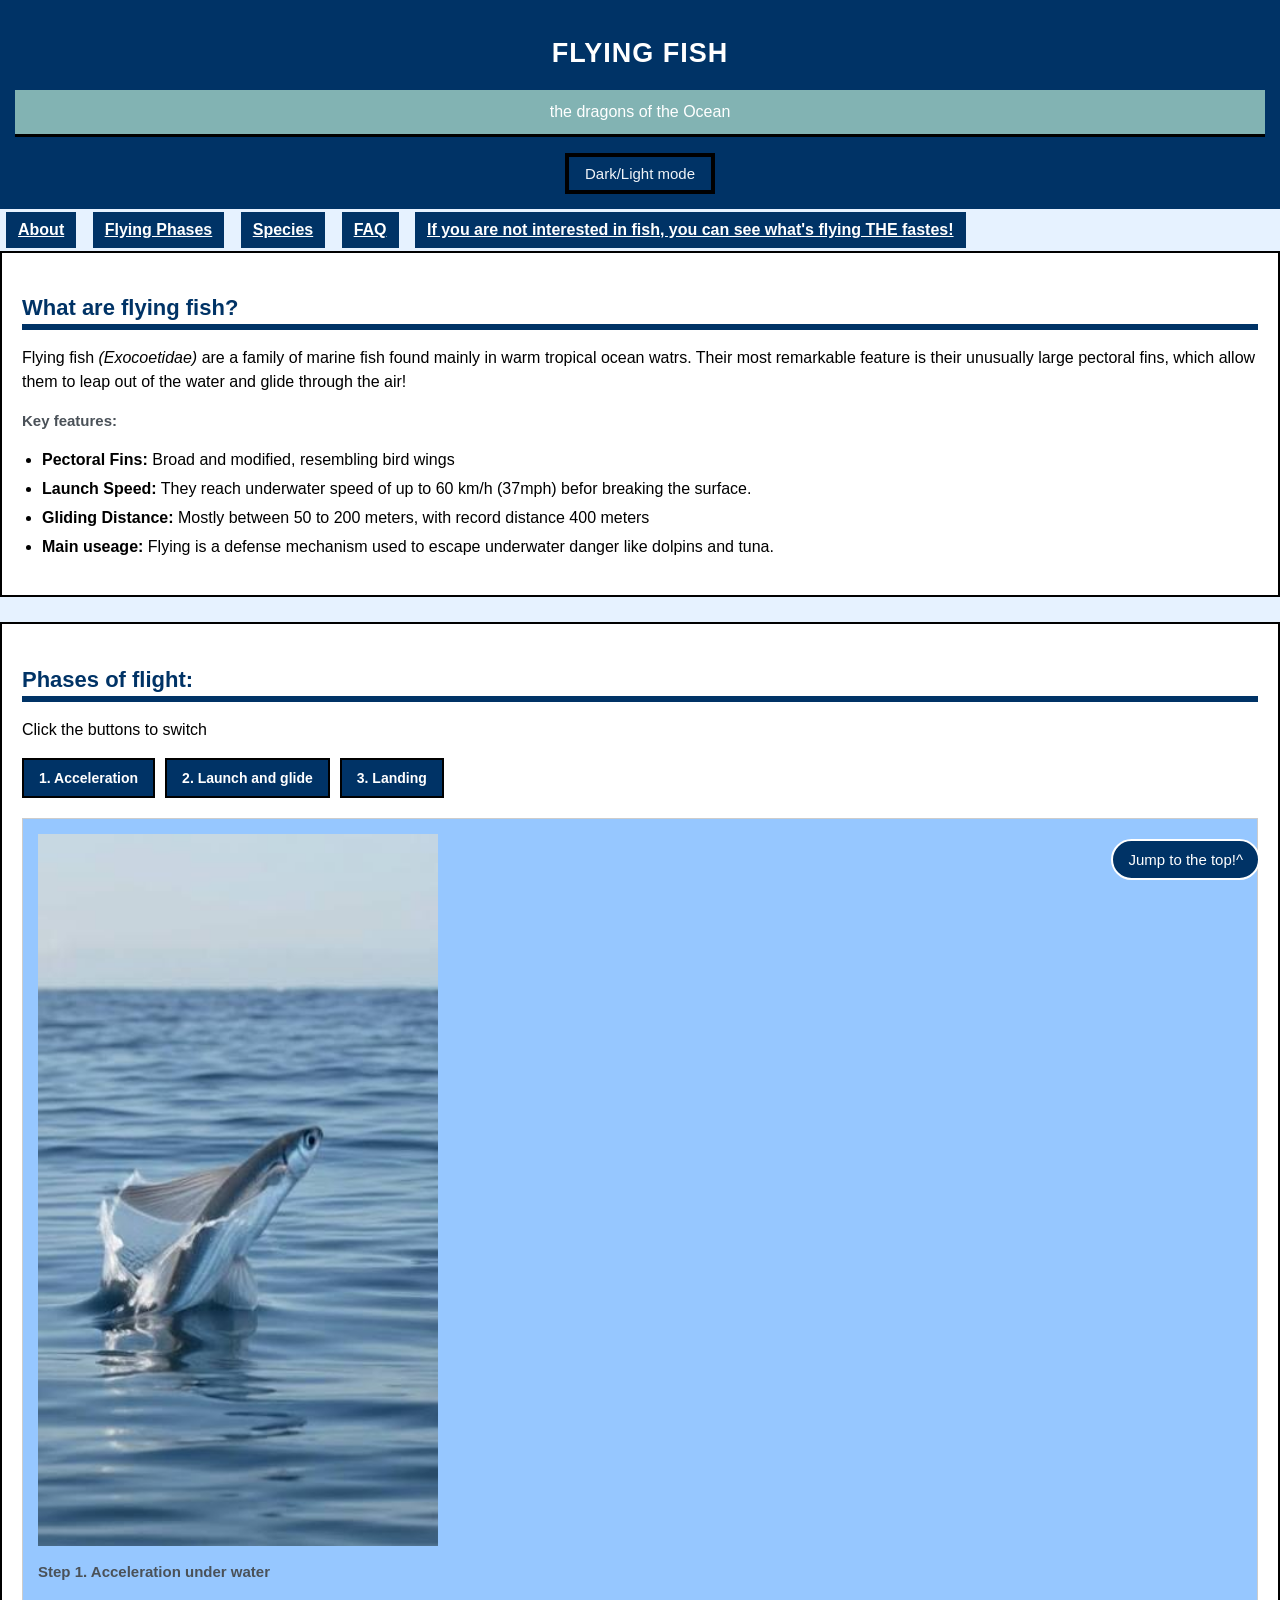
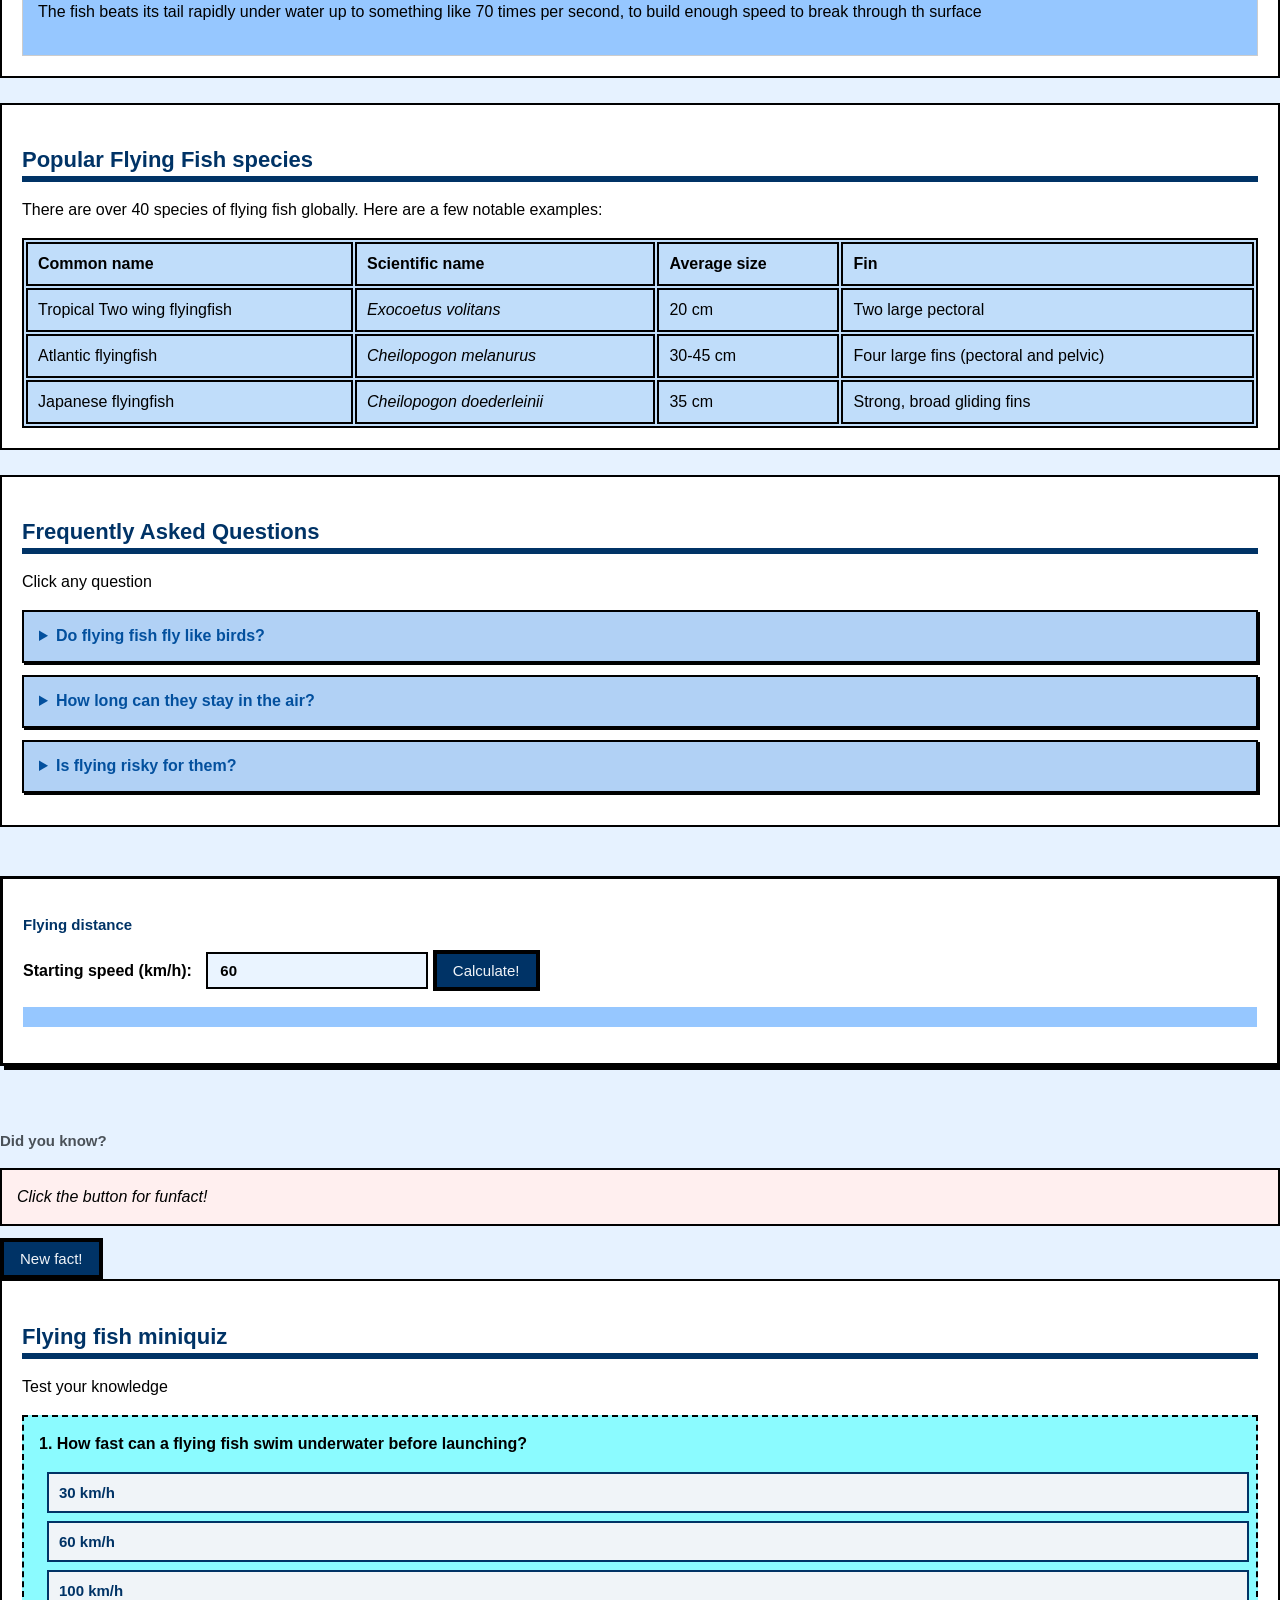
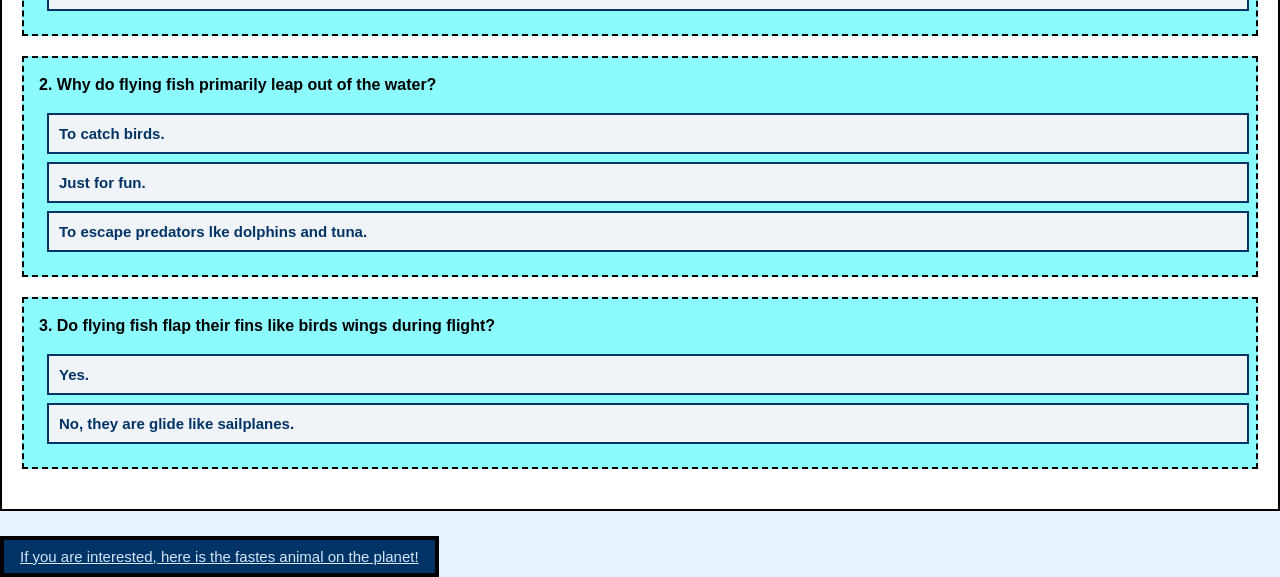
==== commit 15444ba5: "ive done more css" ====
--- a/index.html
+++ b/index.html
@@ -148,27 +148,27 @@
 
     <section id="quiz">
         <h2>Flying fish miniquiz</h2>
-        <p>Test yourr knowledge</p>
+        <p>Test your knowledge</p>
         
         <div id="quiz-container">
             <div class="question-block">
                 <p><strong>1. How fast can a flying fish swim underwater before launching?</strong></p>
                 <button class="quiz-btn"  onclick="checkAnswer(this, false)">30 km/h</button>
-                <button class="quiz-btn" onclick="checkAnswer(this, true)">60km/h</button>
-                <button class="quiz-btn" onclick="checkAnswer(this, false)">100km/h</button>
+                <button class="quiz-btn" onclick="checkAnswer(this, true)">60 km/h</button>
+                <button class="quiz-btn" onclick="checkAnswer(this, false)">100 km/h</button>
             </div>
 
             <div class="question-block">
                 <p><strong>2. Why do flying fish primarily leap out of the water?</strong></p>
-                <button class="quiz-btn" onclick="checkAnswer(this, false)">To catch birds</button>
-                <button class="quiz-btn" onclick="checkAnswer(this, false)">Just for fun</button>
-                <button class="quiz-btn" onclick="checkAnswer(this, true)">To escape predators lke dolphins and tuna</button>
+                <button class="quiz-btn" onclick="checkAnswer(this, false)">To catch birds.</button>
+                <button class="quiz-btn" onclick="checkAnswer(this, false)">Just for fun.</button>
+                <button class="quiz-btn" onclick="checkAnswer(this, true)">To escape predators lke dolphins and tuna.</button>
             </div>
 
             <div class="question-block">
                 <p><strong>3. Do flying fish flap their fins like birds wings during flight?</strong></p>
-                <button class="quiz-btn" onclick="checkAnswer(this, false)">yes</button>
-                <button class="quiz-btn" onclick="checkAnswer(this, true)">No, they are glide like sailplanes</button>
+                <button class="quiz-btn" onclick="checkAnswer(this, false)">Yes.</button>
+                <button class="quiz-btn" onclick="checkAnswer(this, true)">No, they are glide like sailplanes.</button>
             </div>
         </div>
 
@@ -179,13 +179,11 @@
 
 
     <button id="topBtn" onclick="scrollToTop()">
-        Jump to the top!
+        Jump to the top!^
     </button>
 
+    <button><a href="index_2.html" style="color: rgb(212, 232, 250);">If you are interested, here is the fastes animal on the planet!</a></button>
+
     <script src="script.js"></script>
-
-
-    
-    
 </body>
 </html>
--- a/style.css
+++ b/style.css
@@ -11,7 +11,7 @@
     background-color: #003366;
     color: white;
     text-align: center;
-    padding: 20px;
+    padding: 15px;
 }
 
 header h1 {
@@ -26,10 +26,6 @@
     text-align: center;
     padding: 10px;
     border-bottom: 3px solid #000;
-    position: sticky;
-    top: 0;
-    z-index: 100;
-
 }
 
 nav a {
@@ -60,6 +56,11 @@
     padding: 20px;
 }
 
+
+table {
+    background-color: #c0ddfa;
+    border: 2px solid #000;
+}
 
 
 img {
@@ -182,7 +183,7 @@
     padding-bottom: 5px;
 }
 .calculator label {
-    font-style: bold;
+    font-weight: bold;
     display: inline-block;
     margin-right: 10px;
 }
@@ -202,6 +203,10 @@
     padding: 8px 16px;
     font-size: 15px;
 }
+button:hover{
+    background-color: #041c35;
+}
+
 
 #calcResult {
     font-weight: bold;
@@ -272,13 +277,13 @@
 .quiz-btn.correct {
     background-color: #28a745;
     color: white;
-    border-color: #1e7e34;
+    border-color: #125321;
 
 }
 
 .quiz-btn.incorrect {
     background-color: #f01111;
     color: white;
-    border-color: #860c0c;
+    border-color: #630c0c;
     
 }
